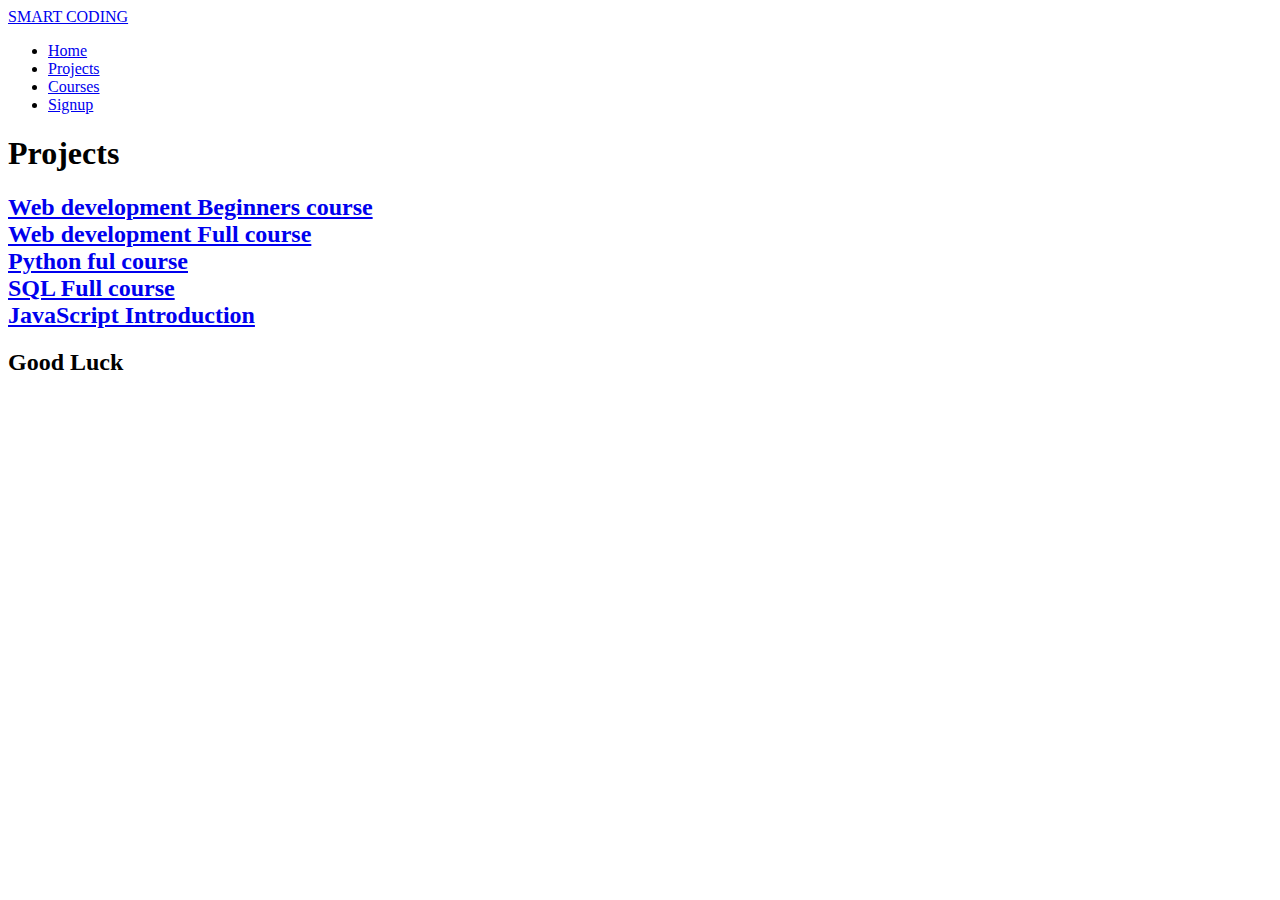
==== courses.html @ 3f8076fd "Add files via upload" ====
<!DOCTYPE html>
<html lang="en">

<head>
    <meta charset="UTF-8">
    <meta http-equiv="X-UA-Compatible" content="IE=edge">
    <meta name="viewport" content="width=device-width, initial-scale=1.0">
    <title>aibeecoding</title>
    <link rel="stylesheet" href="styles/home.css">
    <link rel="stylesheet" href="styles/course.css">
</head>

<body>
    <!-- Navigation bar section-->
    <nav class="navbar">
        <div class="navbar__container">
            <a href="courses.html" id="navbar__logo">SMART CODING</a>
            <div class="navbar__toggle" id="mobile-menu">
                <span class="bar"></span>
                <span class="bar"></span>
                <span class="bar"></span>
            </div>
            <ul class="navbar__menu">
                <li class="navbar__item">
                    <a href="home.html" class="navbar__links">
                        Home
                    </a>
                </li>
                <li class="navbar__item">
                    <a href="projects.html" class="navbar__links">
                        Projects
                    </a>
                </li>
                <li class="navbar__item">
                    <a href="courses.html" class="navbar__links">
                        Courses
                    </a>
                </li>
                <li class="navbar__btn">
                    <a href="login12.html" class="button">
                        Signup
                    </a>
                </li>
            </ul>
        </div>
    </nav>
    <!-- Hero Section -->
    <div class="main">
        <div class="main__container">
            <div class="main__content">
                <h1>Projects</h1>              
                <h2 id="second">
                    <a href="wdbc.html">Web development Beginners course</a><br>
                    <a href="wdcf.html">Web development Full course</a><br>
                    <a href="python.html">Python ful course</a><br>
                    <a href="SQL.html">SQL Full course</a><br>
                    <a href="Javascrptintro.html">JavaScript Introduction</a><br>
                </h2>
                <h2>
                    Good Luck
                </h2>
                <h3></h3>
                
                </div>
            </div>
           
        </div>
    </div>
    <script src="app.js"></script>
</body>

</html>
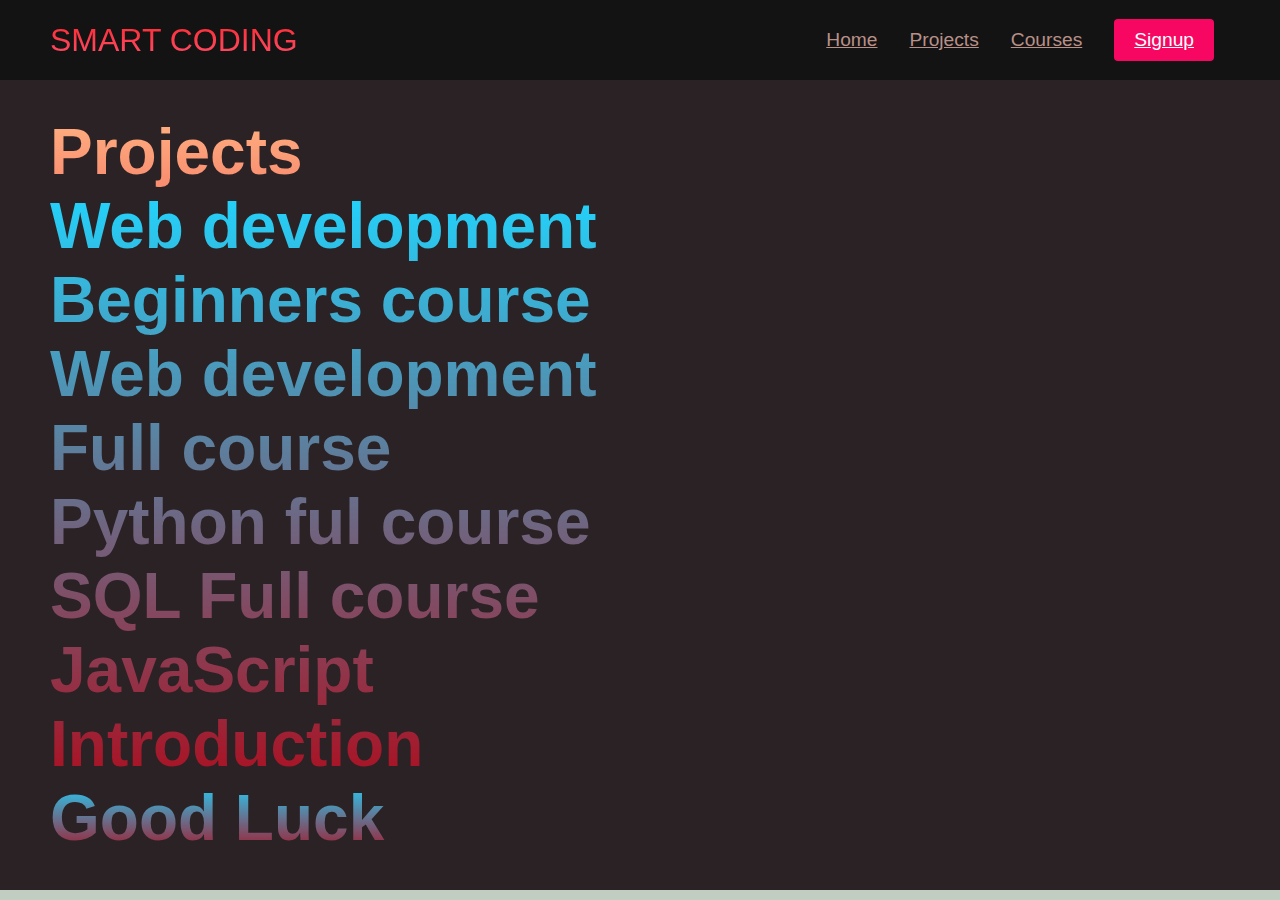
==== commit 4d11a1e3: "Update courses.html" ====
--- a/courses.html
+++ b/courses.html
@@ -6,8 +6,8 @@
     <meta http-equiv="X-UA-Compatible" content="IE=edge">
     <meta name="viewport" content="width=device-width, initial-scale=1.0">
     <title>aibeecoding</title>
-    <link rel="stylesheet" href="styles/home.css">
-    <link rel="stylesheet" href="styles/course.css">
+    <link rel="stylesheet" href="home.css">
+    <link rel="stylesheet" href="course.css">
 </head>
 
 <body>
@@ -69,4 +69,4 @@
     <script src="app.js"></script>
 </body>
 
-</html>+</html>
--- a/home.css
+++ b/home.css
@@ -0,0 +1,299 @@
+body {
+    background-color: #1414;
+}
+
+* {
+    box-sizing: border-box;
+    margin: 0;
+    padding: 0;
+    font-family: -apple-system, BlinkMacSystemFont, 'Segoe UI', Roboto, Oxygen, Ubuntu, Cantarell, 'Open Sans', 'Helvetica Neue', sans-serif;
+}
+
+.navbar {
+    background: #131313;
+    height: 80px;
+    display: flex;
+    justify-content: center;
+    align-items: center;
+    font-size: 1.2rem;
+    position: sticky;
+    top: 0;
+    z-index: 999;
+}
+
+.navbar__container {
+    display: flex;
+    justify-content: space-between;
+    height: 80px;
+    z-index: 1;
+    width: 100%;
+    max-width: 1300px;
+    margin: 0 auto;
+    padding: 0 50px;
+}
+
+#navbar__logo {
+    background-color: #ff8177;
+    background-image: linear-gradient(to top, #ff6588 0%, #fb1412 100%);
+    background-size: 100%;
+    -webkit-background-clip: text;
+    -moz-background-clip: text;
+    -webkit-text-fill-color: transparent;
+    -moz-text-fill-color: transparent;
+    display: flex;
+    align-items: center;
+    cursor: pointer;
+    text-decoration: none;
+    font-size: 2rem;
+}
+
+.fa-gem {
+    margin-right: 0.5rem;
+}
+
+.navbar__menu {
+    display: flex;
+    align-items: center;
+    list-style: none;
+    text-align: center;
+}
+
+.navbar__item {
+    height: 80px;
+}
+
+.navbar__links {
+    color: #b99088;
+    display: flex;
+    align-items: center;
+    justify-content: center;
+    padding: 0 1rem;
+    height: 100%;
+}
+
+.navbar__links:hover {
+    color: #f77;
+    transition: all 1s ease;
+}
+
+.navbar__btn {
+    display: flex;
+    justify-content: center;
+    align-items: center;
+    padding: 0 1rem;
+    width: 100%;
+}
+
+.button {
+    display: flex;
+    justify-content: center;
+    align-items: center;
+    padding: 10px 20px;
+    height: 100%;
+    width: 100%;
+    border-radius: 4px;
+    background: #f70762;
+    color: #fff;
+}
+
+.button:hover {
+    background: #4837fb;
+    transition: all 0.3s ease;
+}
+
+@media screen and (max-width: 960px) {
+    .navbar__container {
+        display: flex;
+        justify-content: space-between;
+        height: 90px;
+        z-index: 1;
+        width: 100%;
+        max-width: 1300px;
+        padding: 0;
+    }
+
+    .navbar__menu {
+        display: grid;
+        grid-template-columns: auto;
+        margin: 0;
+        width: 100%;
+        position: absolute;
+        top: -1000px;
+        opacity: 0;
+        transition: all 0.5s ease;
+        height: 50vh;
+        z-index: -1;
+        background: #121212;
+    }
+
+    .navbar__menu.active {
+        background: #121212;
+        top: 100%;
+        opacity: 1;
+        transition: all 0.5s ease;
+        z-index: 99;
+        height: 50vh;
+        font-size: 1.6rem;
+    }
+
+    #navbar__logo {
+        padding-left: 25px;
+    }
+
+    .navbar__toggle .bar {
+        width: 25px;
+        height: 3px;
+        margin: 5px auto;
+        transition: all 0.3s ease-in-out;
+        background: #f776;
+    }
+
+    .navbar__item {
+        width: 100%;
+    }
+
+    .navbar__links {
+        text-align: center;
+        padding: 2rem;
+        width: 100%;
+        display: table;
+    }
+
+    #mobile-menu {
+        position: absolute;
+        top: 20%;
+        right: 5%;
+        transform: translate(5%, 20%);
+    }
+
+    .navbar__btn {
+        padding-bottom: 2rem;
+    }
+
+    .button {
+        display: flex;
+        justify-content: center;
+        align-items: center;
+        width: 80%;
+        height: 80px;
+        margin: 0;
+    }
+
+    .navbar__toggle .bar {
+        display: block;
+        cursor: pointer;
+    }
+
+    #mobile-menu.is-active .bar:nth-child(2) {
+        opacity: 0;
+    }
+
+    #mobile-menu.is-active .bar:nth-child(1) {
+        transform: translateY(8px) rotate(45deg);
+    }
+
+    #mobile-menu.is-active .bar:nth-child(3) {
+        transform: translateY(-8px) rotate(-45deg);
+    }
+}
+
+/* Hero section CSS */
+.main {
+    background-color: black;
+}
+
+.main__container {
+    display: grid;
+    grid-template-columns: 1fr 1fr;
+    align-items: center;
+    justify-self: center;
+    margin: 0 auto;
+    height: 90vh;
+    background-color: rgba(144, 112, 122, 0.301);
+    z-index: 1;
+    width: 100%;
+    max-width: 1300px;
+    padding: 0 50px;
+}
+
+.main__content h1 {
+    font-size: 4rem;
+    background-color: #ff8177;
+    background-image: linear-gradient(to top, #cc32 0%, #ffb182 100%);
+    background-size: 100%;
+    -webkit-background-clip: text;
+    -moz-background-clip: text;
+    -webkit-text-fill-color: transparent;
+    -moz-text-fill-color: transparent;
+}
+
+.main__content h2 {
+    font-size: 4rem;
+    background-color: #ff8177;
+    background-image: linear-gradient(to top, #a12 0%, #21d4fd 100%);
+    background-size: 100%;
+    -webkit-background-clip: text;
+    -moz-background-clip: text;
+    -webkit-text-fill-color: transparent;
+    -moz-text-fill-color: transparent;
+}
+
+.main__content p {
+    margin-top: 1rem;
+    font-size: 2rem;
+    font-weight: 700;
+    color: #fff;
+}
+
+.main__btn {
+    font-size: 1rem;
+    background-image: linear-gradient(to top, #fef2 0%, #ff7062 100%);
+    padding: 14px 32px;
+    border: none;
+    border-radius: 4px;
+    color: #a12;
+    margin-top: 2rem;
+    cursor: pointer;
+    position: relative;
+    transition: all 0.3s;
+    outline: none;
+}
+
+.main__btn a {
+    position: relative;
+    z-index: 2;
+    color: black;
+}
+
+.main__btn:after {
+    position: absolute;
+    content: "";
+    top: 0;
+    left: 0;
+    width: 0;
+    height: 100%;
+    background: #b99088;
+    transition: all 0.35s;
+    border-radius: 4px;
+}
+
+.main__btn:hover {
+    color: #f77;
+}
+
+.main__btn:hover:after {
+    width: 100%;
+}
+
+.main__img--container {
+    text-align: center;
+}
+
+#main__img {
+    height: 80%;
+    width: 80%;
+}
+
+
+/* Mobile Responsiveness */
+
